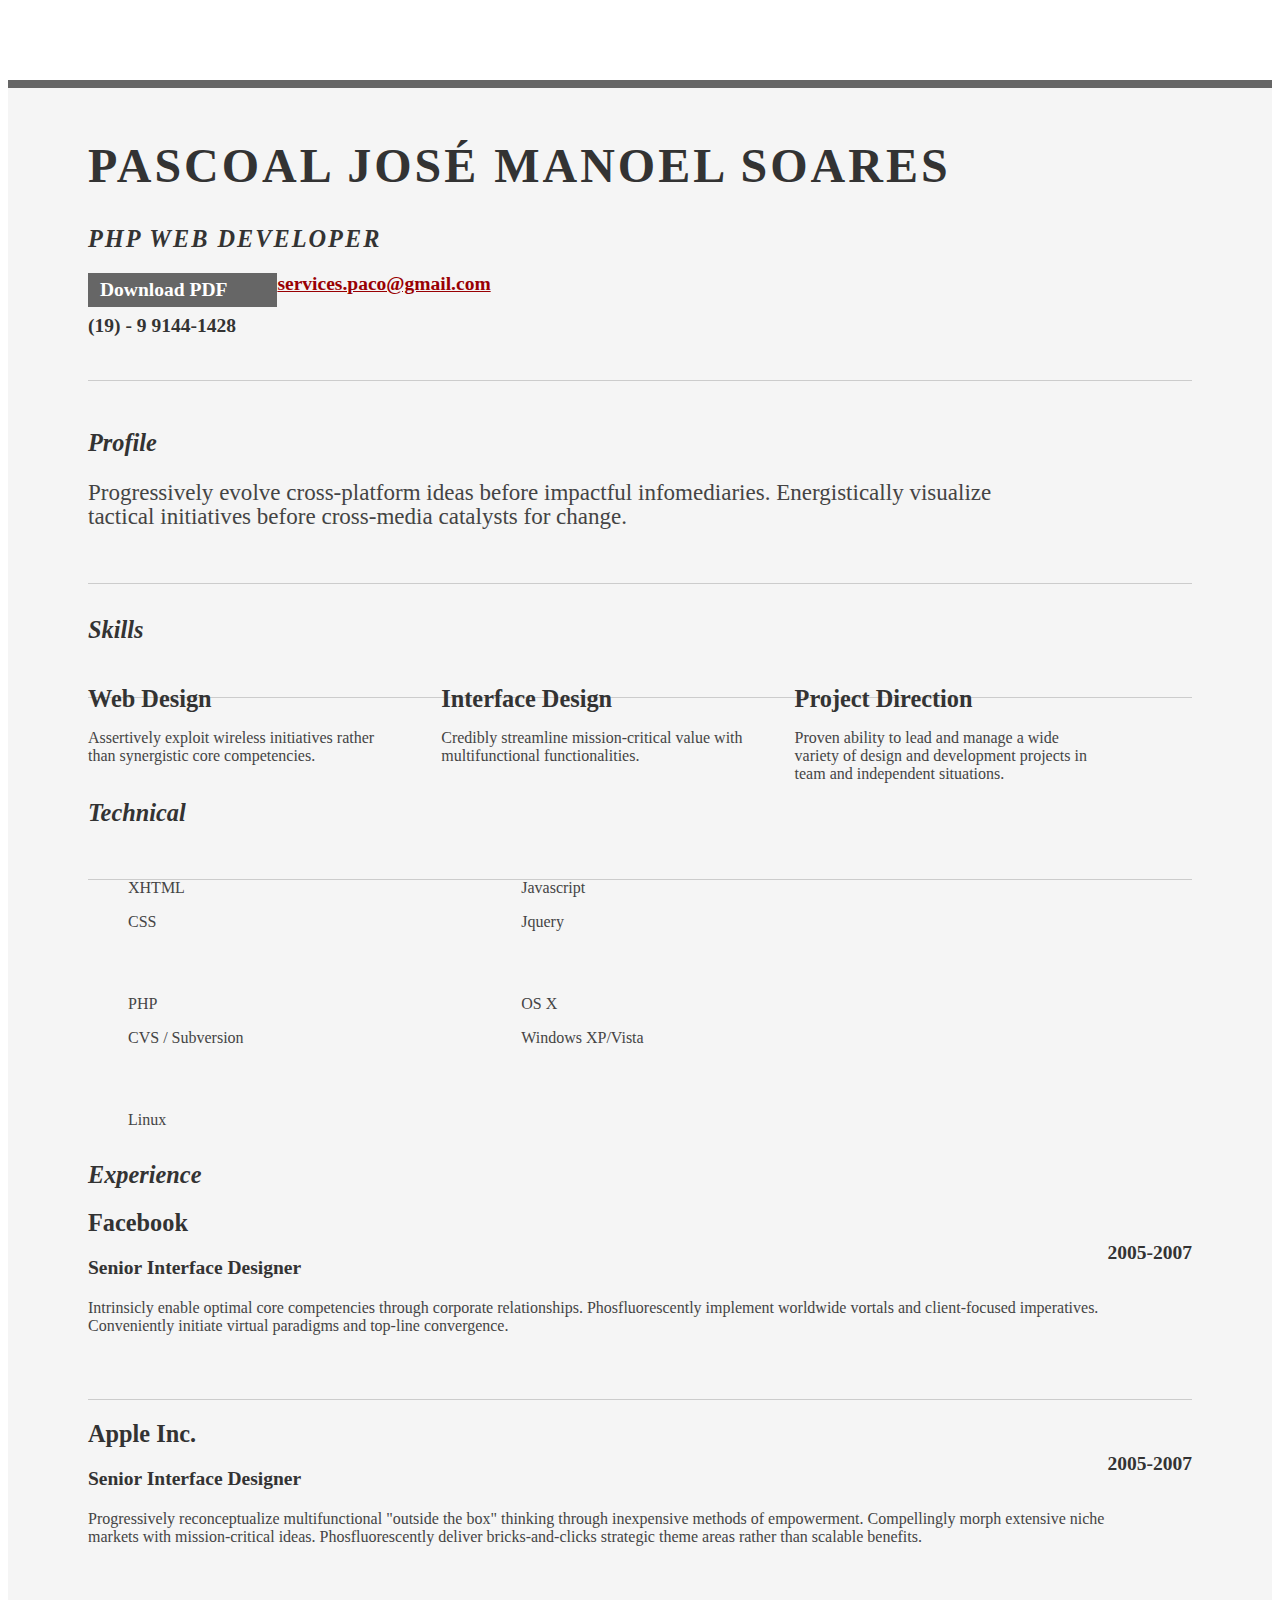
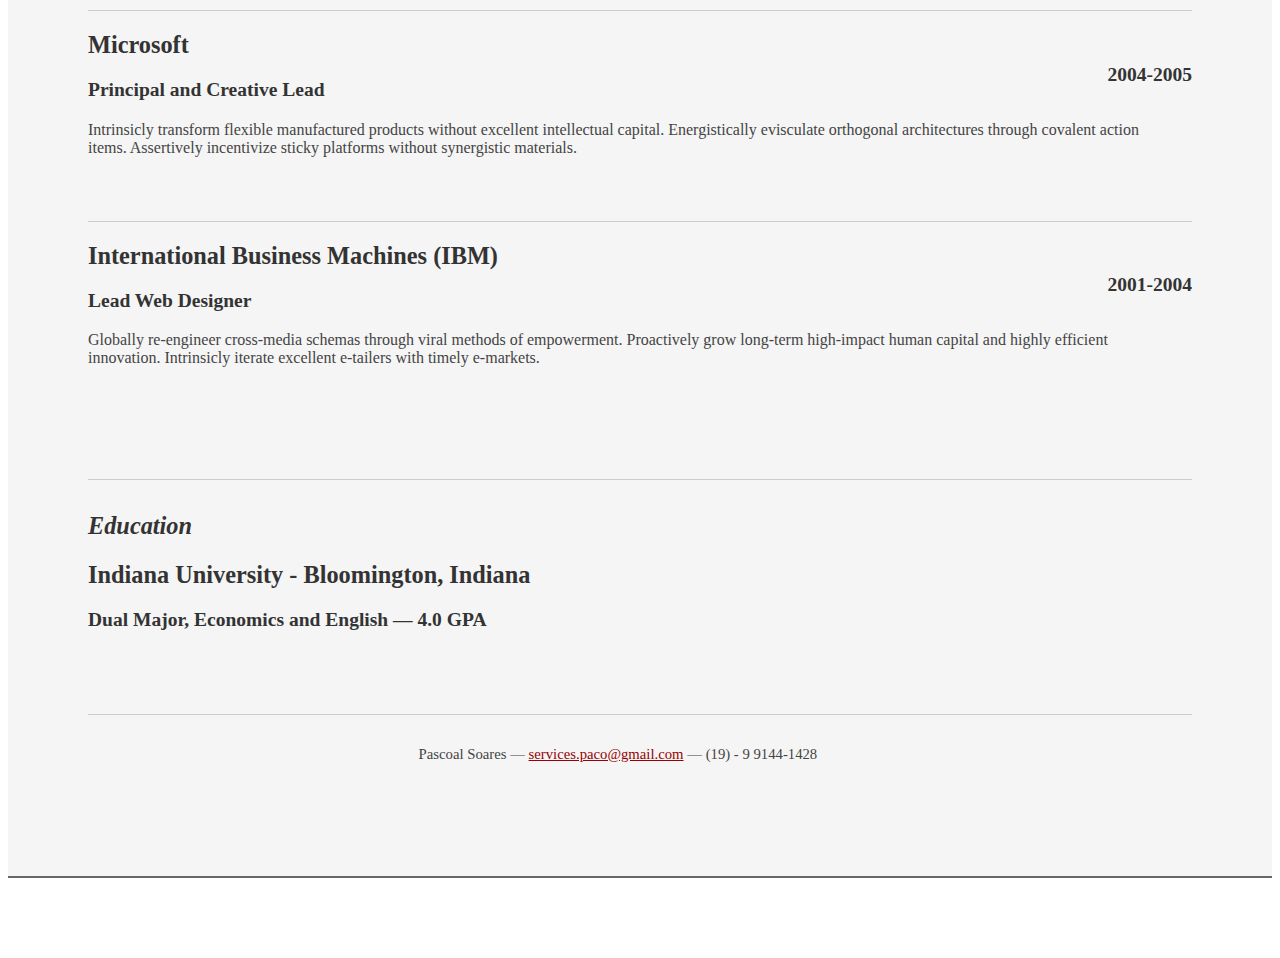
==== index.html @ 2ecd5399 "Ajuste do conteúdo" ====
<!DOCTYPE html PUBLIC "-//W3C//DTD XHTML 1.0 Strict//EN" "http://www.w3.org/TR/xhtml1/DTD/xhtml1-strict.dtd">
<html>
<head>

	<title>Pascoal Soares | php web developer | services.paco@gmail.com</title>
	<meta http-equiv="content-type" content="text/html; charset=utf-8" />

	<meta name="keywords" content="" />
	<meta name="description" content="" />

	<link rel="stylesheet" type="text/css" href="http://yui.yahooapis.com/2.7.0/build/reset-fonts-grids/reset-fonts-grids.css" media="all" /> 
	<link rel="stylesheet" type="text/css" href="resume.css" media="all" />

</head>
<body>

<div id="doc2" class="yui-t7">
	<div id="inner">
	
		<div id="hd">
			<div class="yui-gc">
				<div class="yui-u first">
					<h1>Pascoal José Manoel Soares</h1>
					<h2>php web developer</h2>
				</div>

				<div class="yui-u">
					<div class="contact-info">
						<h3><a id="pdf" href="#">Download PDF</a></h3>
						<h3><a href="mailto:services.paco@gmail.com">services.paco@gmail.com</a></h3>
						<h3>(19) - 9 9144-1428</h3>
					</div><!--// .contact-info -->
				</div>
			</div><!--// .yui-gc -->
		</div><!--// hd -->

		<div id="bd">
			<div id="yui-main">
				<div class="yui-b">

					<div class="yui-gf">
						<div class="yui-u first">
							<h2>Profile</h2>
						</div>
						<div class="yui-u">
							<p class="enlarge">
								Progressively evolve cross-platform ideas before impactful infomediaries. Energistically visualize tactical initiatives before cross-media catalysts for change. 
							</p>
						</div>
					</div><!--// .yui-gf -->

					<div class="yui-gf">
						<div class="yui-u first">
							<h2>Skills</h2>
						</div>
						<div class="yui-u">

								<div class="talent">
									<h2>Web Design</h2>
									<p>Assertively exploit wireless initiatives rather than synergistic core competencies.	</p>
								</div>

								<div class="talent">
									<h2>Interface Design</h2>
									<p>Credibly streamline mission-critical value with multifunctional functionalities.	 </p>
								</div>

								<div class="talent">
									<h2>Project Direction</h2>
									<p>Proven ability to lead and manage a wide variety of design and development projects in team and independent situations.</p>
								</div>
						</div>
					</div><!--// .yui-gf -->

					<div class="yui-gf">
						<div class="yui-u first">
							<h2>Technical</h2>
						</div>
						<div class="yui-u">
							<ul class="talent">
								<p>XHTML</p>
								<p>CSS</p>
							</ul>
							<ul class="talent">
								<p class="last">Javascript</p>
								<p>Jquery</p>
							</ul>
							<ul class="talent">
								<p>PHP</p>
								<p class="last">CVS / Subversion</p>
							</ul>
							<ul class="talent">
								<p>OS X</p>
								<p>Windows XP/Vista</p>
							</ul>
							<ul class="talent">
								<p class="last">Linux</p>
						</div>
					</div><!--// .yui-gf-->

					<div class="yui-gf">
	
						<div class="yui-u first">
							<h2>Experience</h2>
						</div><!--// .yui-u -->

						<div class="yui-u">

							<div class="job">
								<h2>Facebook</h2>
								<h3>Senior Interface Designer</h3>
								<h4>2005-2007</h4>
								<p>Intrinsicly enable optimal core competencies through corporate relationships. Phosfluorescently implement worldwide vortals and client-focused imperatives. Conveniently initiate virtual paradigms and top-line convergence. </p>
							</div>

							<div class="job">
								<h2>Apple Inc.</h2>
								<h3>Senior Interface Designer</h3>
								<h4>2005-2007</h4>
								<p>Progressively reconceptualize multifunctional "outside the box" thinking through inexpensive methods of empowerment. Compellingly morph extensive niche markets with mission-critical ideas. Phosfluorescently deliver bricks-and-clicks strategic theme areas rather than scalable benefits. </p>
							</div>

							<div class="job">
								<h2>Microsoft</h2>
								<h3>Principal and Creative Lead</h3>
								<h4>2004-2005</h4>
								<p>Intrinsicly transform flexible manufactured products without excellent intellectual capital. Energistically evisculate orthogonal architectures through covalent action items. Assertively incentivize sticky platforms without synergistic materials. </p>
							</div>


							<div class="job last">
								<h2>International Business Machines (IBM)</h2>
								<h3>Lead Web Designer</h3>
								<h4>2001-2004</h4>
								<p>Globally re-engineer cross-media schemas through viral methods of empowerment. Proactively grow long-term high-impact human capital and highly efficient innovation. Intrinsicly iterate excellent e-tailers with timely e-markets.</p>
							</div>

						</div><!--// .yui-u -->
					</div><!--// .yui-gf -->


					<div class="yui-gf last">
						<div class="yui-u first">
							<h2>Education</h2>
						</div>
						<div class="yui-u">
							<h2>Indiana University - Bloomington, Indiana</h2>
							<h3>Dual Major, Economics and English &mdash; <strong>4.0 GPA</strong> </h3>
						</div>
					</div><!--// .yui-gf -->


				</div><!--// .yui-b -->
			</div><!--// yui-main -->
		</div><!--// bd -->

		<div id="ft">
			<p>Pascoal Soares &mdash; <a href="mailto:services.paco@gmail.com">services.paco@gmail.com</a> &mdash; (19) - 9 9144-1428</p>
		</div><!--// footer -->

	</div><!-- // inner -->


</div><!--// doc -->


</body>
</html>
---- resume.css ----
/*
---------------------------------------------------------------------------------
	STRIPPED DOWN RESUME TEMPLATE
    html resume

    v0.9: 5/28/09

    design and code by: thingsthatarebrown.com 
                        (matt brown)
---------------------------------------------------------------------------------
*/


.msg { padding: 10px; background: #222; position: relative; }
.msg h1 { color: #fff;  }
.msg a { margin-left: 20px; background: #408814; color: white; padding: 4px 8px; text-decoration: none; }
.msg a:hover { background: #266400; }

/* //-- yui-grids style overrides -- */
body { font-family: Georgia; color: #444; }
#inner { padding: 10px 80px; margin: 80px auto; background: #f5f5f5; border: solid #666; border-width: 8px 0 2px 0; }
.yui-gf { margin-bottom: 2em; padding-bottom: 2em; border-bottom: 1px solid #ccc; }

/* //-- header, body, footer -- */
#hd { margin: 2.5em 0 3em 0; padding-bottom: 1.5em; border-bottom: 1px solid #ccc }
#hd h2 { text-transform: uppercase; letter-spacing: 2px; }
#bd, #ft { margin-bottom: 2em; }

/* //-- footer -- */
#ft { padding: 1em 0 5em 0; font-size: 92%; border-top: 1px solid #ccc; text-align: center; }
#ft p { margin-bottom: 0; text-align: center;   }

/* //-- core typography and style -- */
#hd h1 { font-size: 48px; text-transform: uppercase; letter-spacing: 3px; }
h2 { font-size: 152% }
h3, h4 { font-size: 122%; }
h1, h2, h3, h4 { color: #333; }
p { font-size: 100%; line-height: 18px; padding-right: 3em; }
a { color: #990003 }
a:hover { text-decoration: none; }
strong { font-weight: bold; }
li { line-height: 24px; border-bottom: 1px solid #ccc; }
p.enlarge { font-size: 144%; padding-right: 6.5em; line-height: 24px; }
p.enlarge span { color: #000 }
.contact-info { margin-top: 7px; }
.first h2 { font-style: italic; }
.last { border-bottom: 0 }


/* //-- section styles -- */

a#pdf { display: block; float: left; background: #666; color: white; padding: 6px 50px 6px 12px; margin-bottom: 6px; text-decoration: none;  }
a#pdf:hover { background: #222; }

.job { position: relative; margin-bottom: 1em; padding-bottom: 1em; border-bottom: 1px solid #ccc; }
.job h4 { position: absolute; top: 0.35em; right: 0 }
.job p { margin: 0.75em 0 3em 0; }

.last { border: none; }
.skills-list {  }
.skills-list ul { margin: 0; }
.skills-list li { margin: 3px 0; padding: 3px 0; }
.skills-list li span { font-size: 152%; display: block; margin-bottom: -2px; padding: 0 }
.talent { width: 32%; float: left }
.talent h2 { margin-bottom: 6px; }

#srt-ttab { margin-bottom: 100px; text-align: center;  }
#srt-ttab img.last { margin-top: 20px }

/* --// override to force 1/8th width grids -- */
.yui-gf .yui-u{width:100%;}
.yui-gf div.first{width:5.3%;}
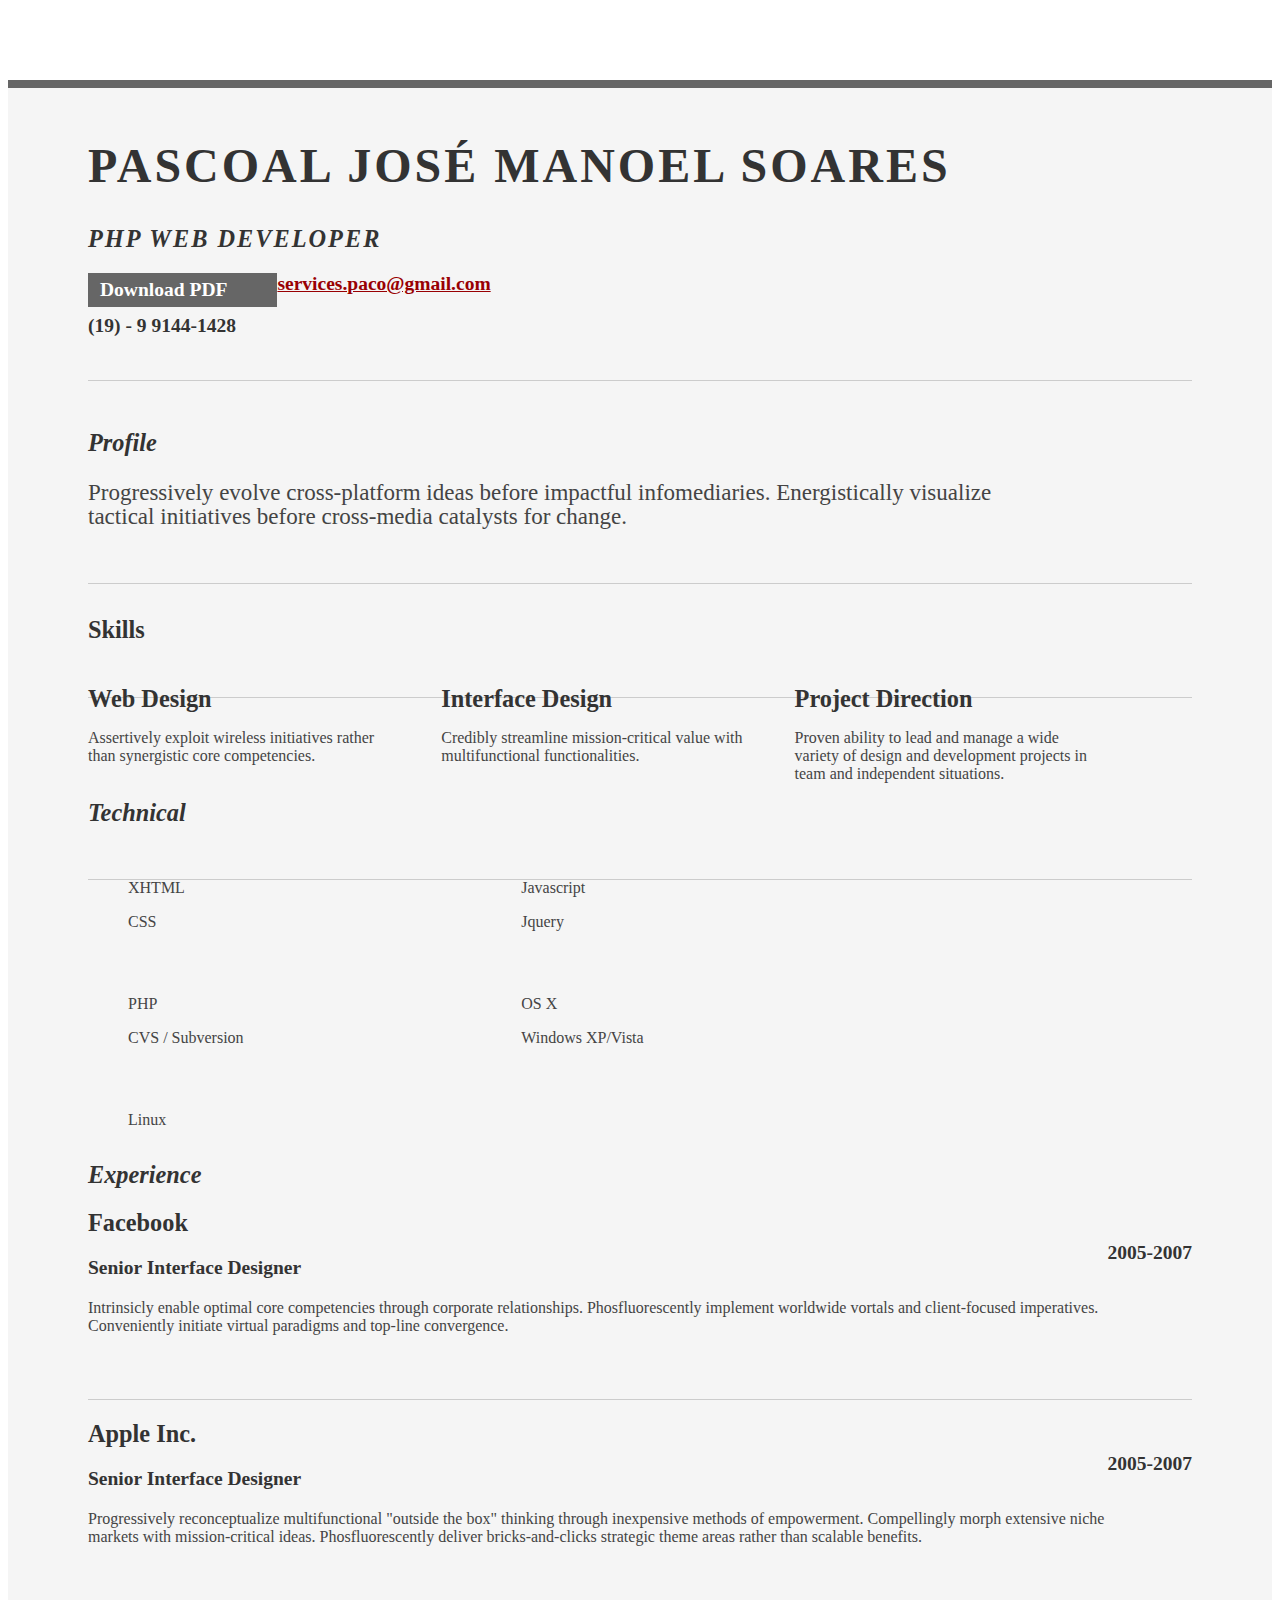
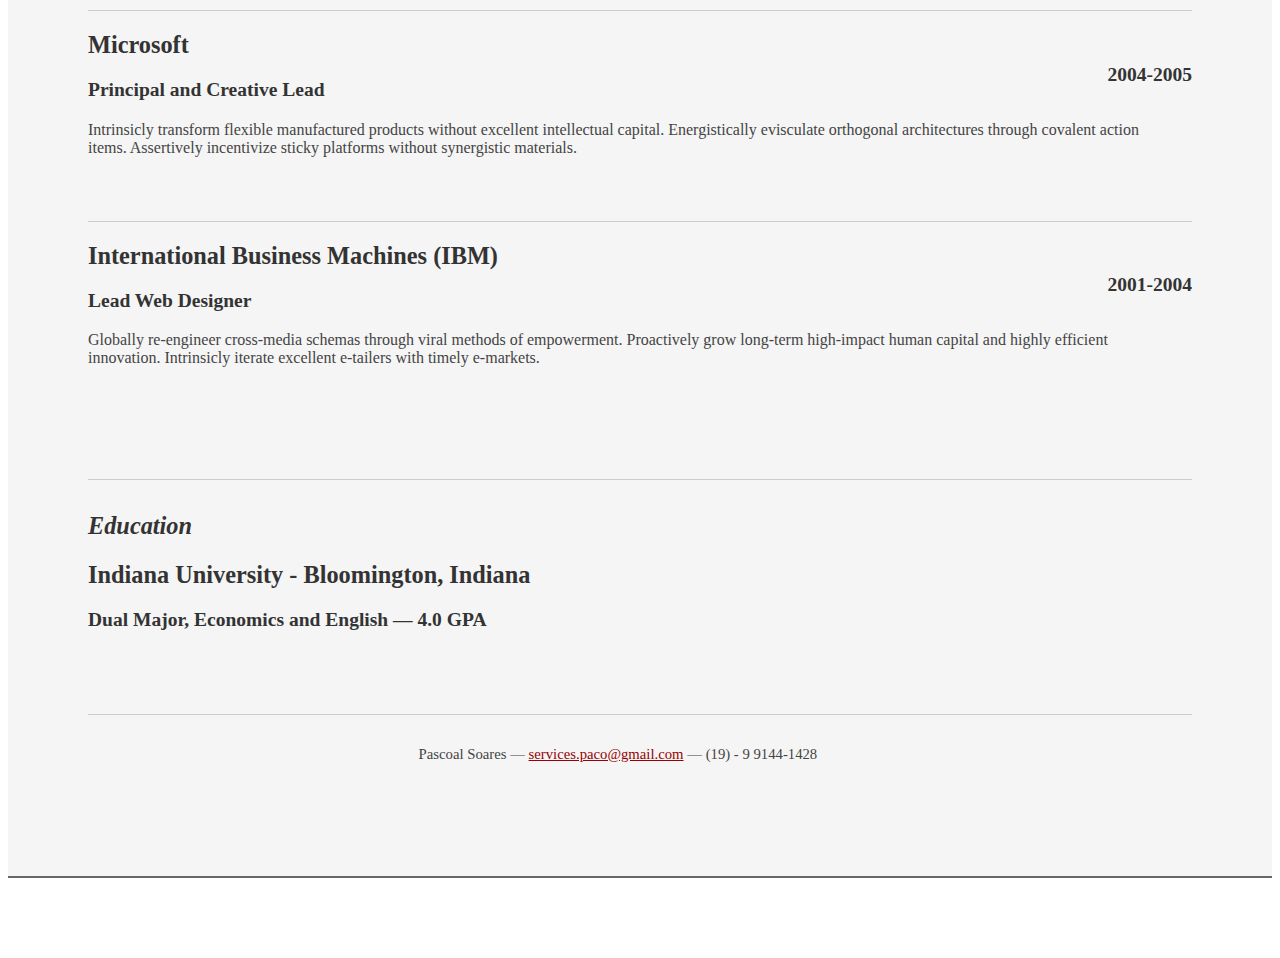
==== commit 884a4354: "Ajuste do layout" ====
--- a/index.html
+++ b/index.html
@@ -50,7 +50,7 @@
 					</div><!--// .yui-gf -->
 
 					<div class="yui-gf">
-						<div class="yui-u first">
+						<div class="yui-u">
 							<h2>Skills</h2>
 						</div>
 						<div class="yui-u">
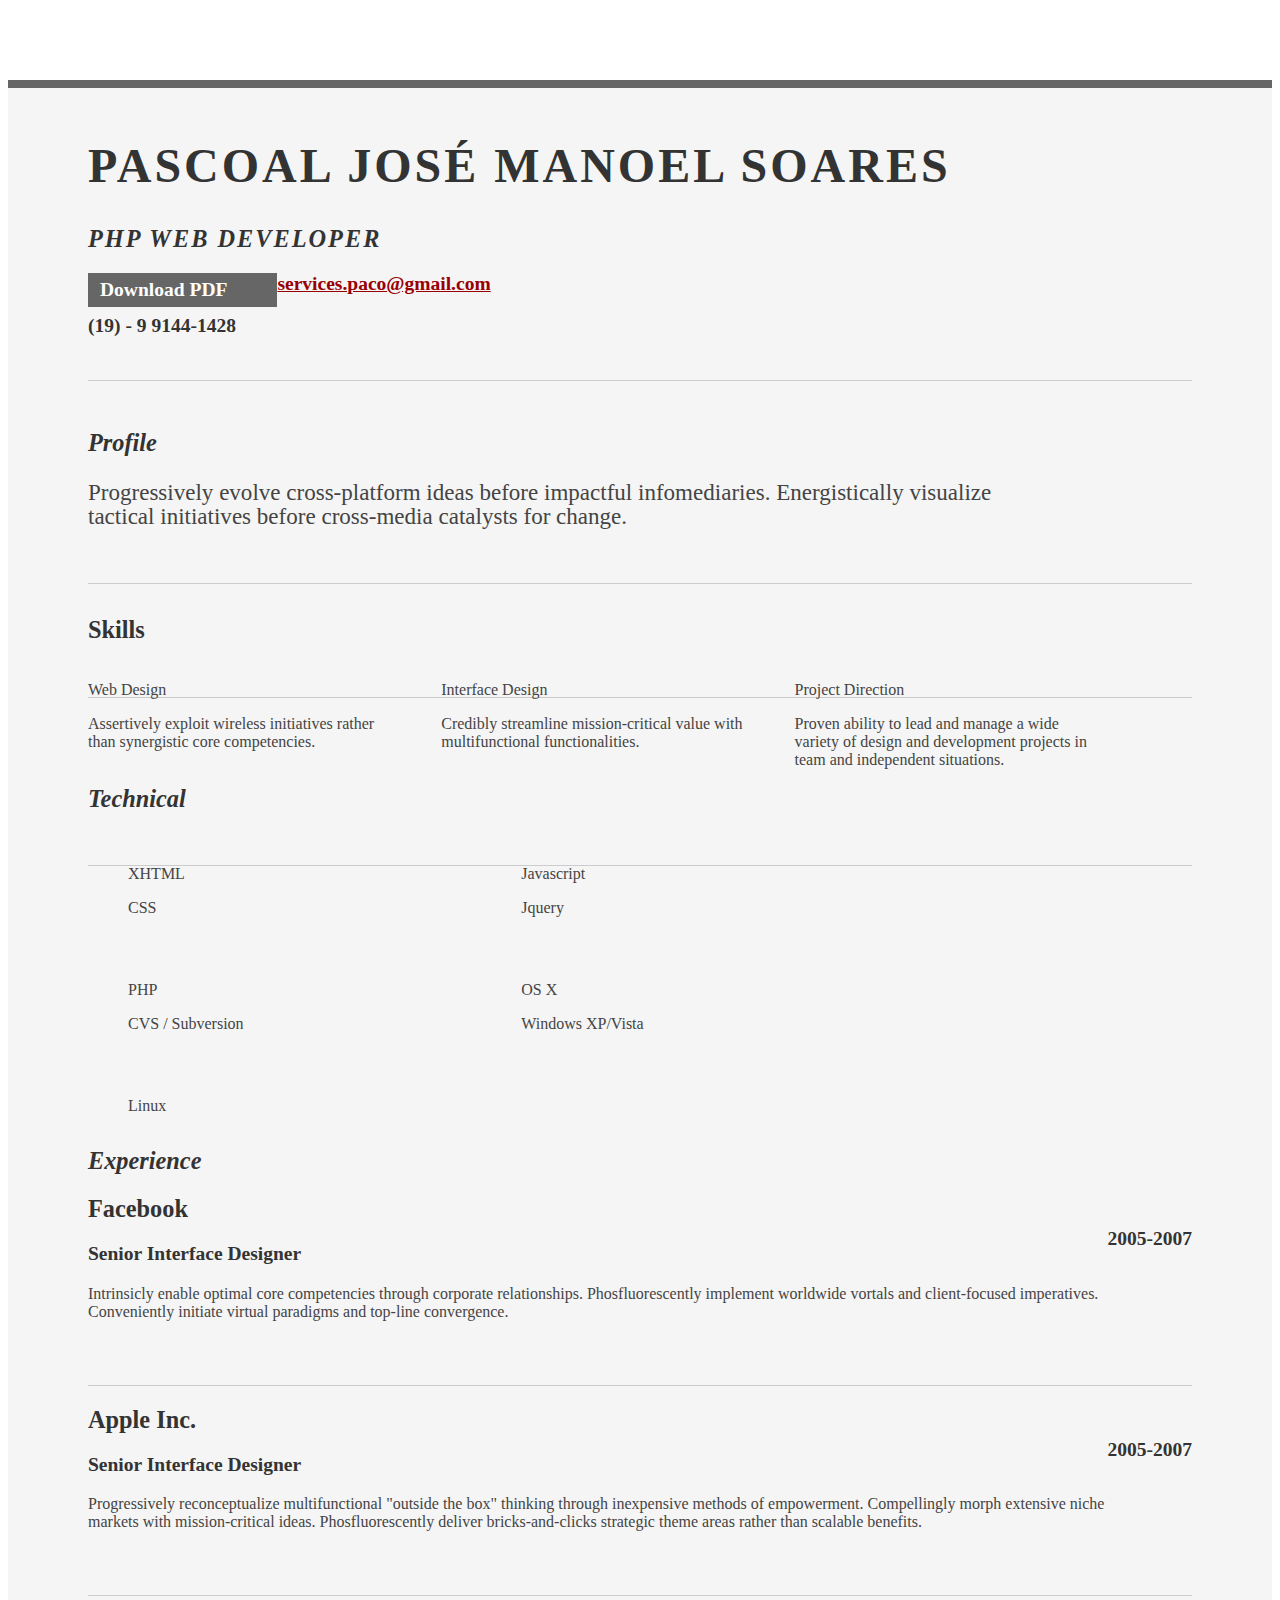
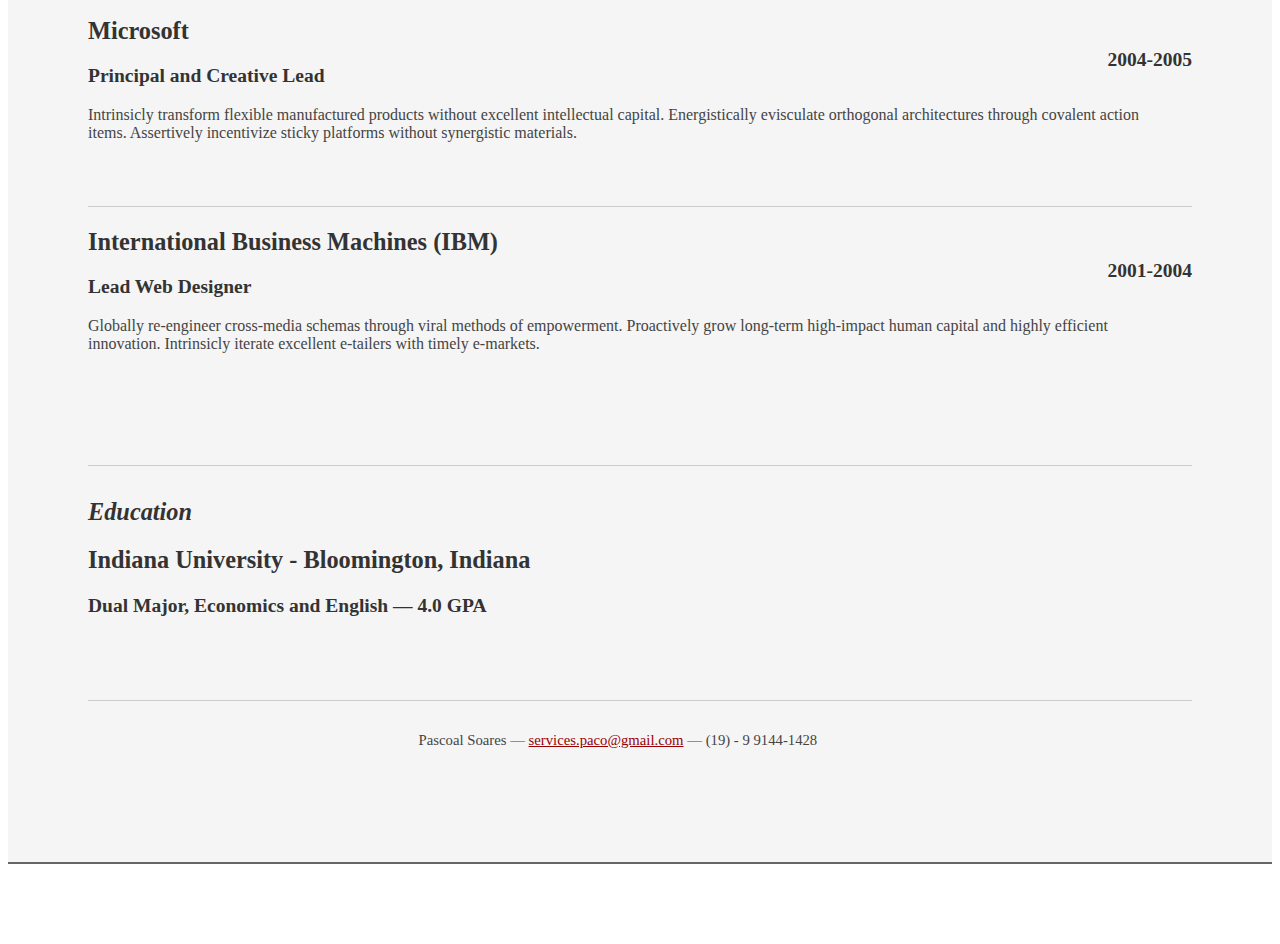
==== commit 909c91bf: "Ajuste do layout" ====
--- a/index.html
+++ b/index.html
@@ -56,17 +56,17 @@
 						<div class="yui-u">
 
 								<div class="talent">
-									<h2>Web Design</h2>
+									<p>Web Design</p>
 									<p>Assertively exploit wireless initiatives rather than synergistic core competencies.	</p>
 								</div>
 
 								<div class="talent">
-									<h2>Interface Design</h2>
+									<p>Interface Design</p>
 									<p>Credibly streamline mission-critical value with multifunctional functionalities.	 </p>
 								</div>
 
 								<div class="talent">
-									<h2>Project Direction</h2>
+									<p>Project Direction</p>
 									<p>Proven ability to lead and manage a wide variety of design and development projects in team and independent situations.</p>
 								</div>
 						</div>
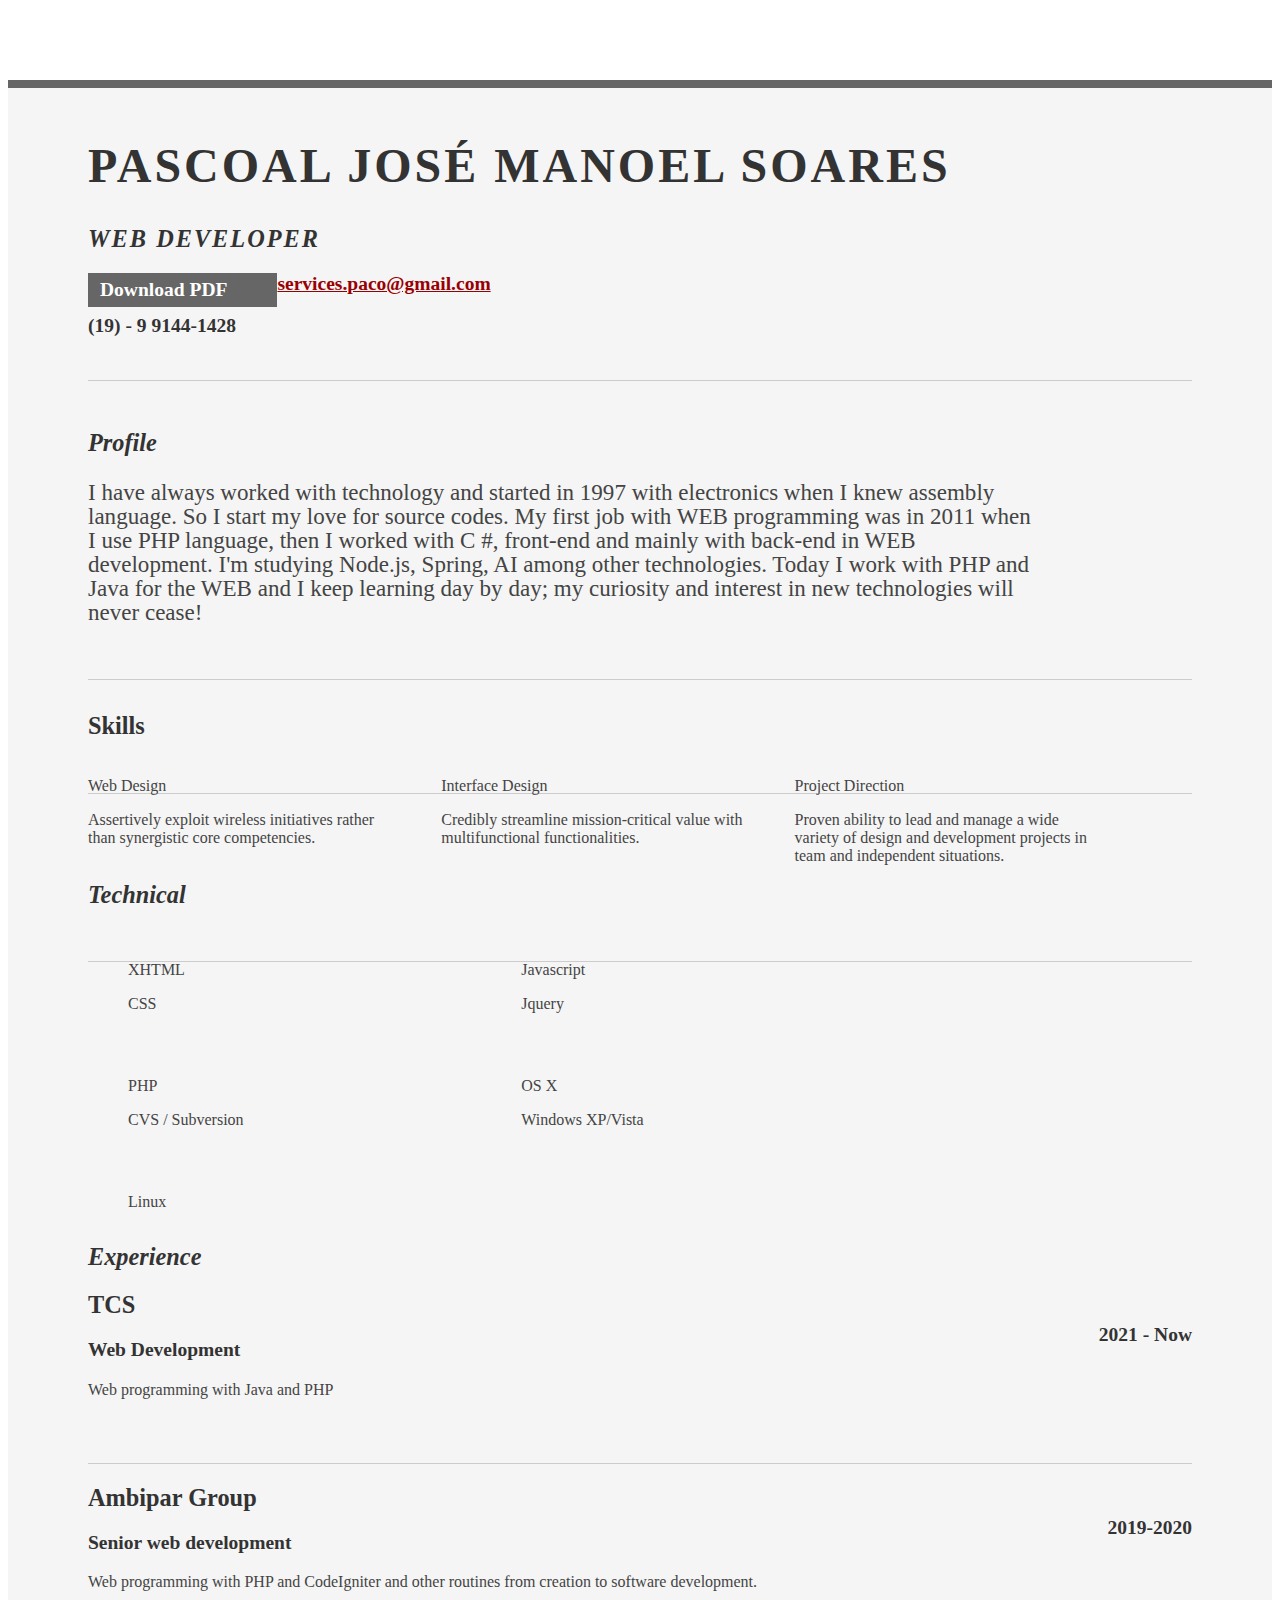
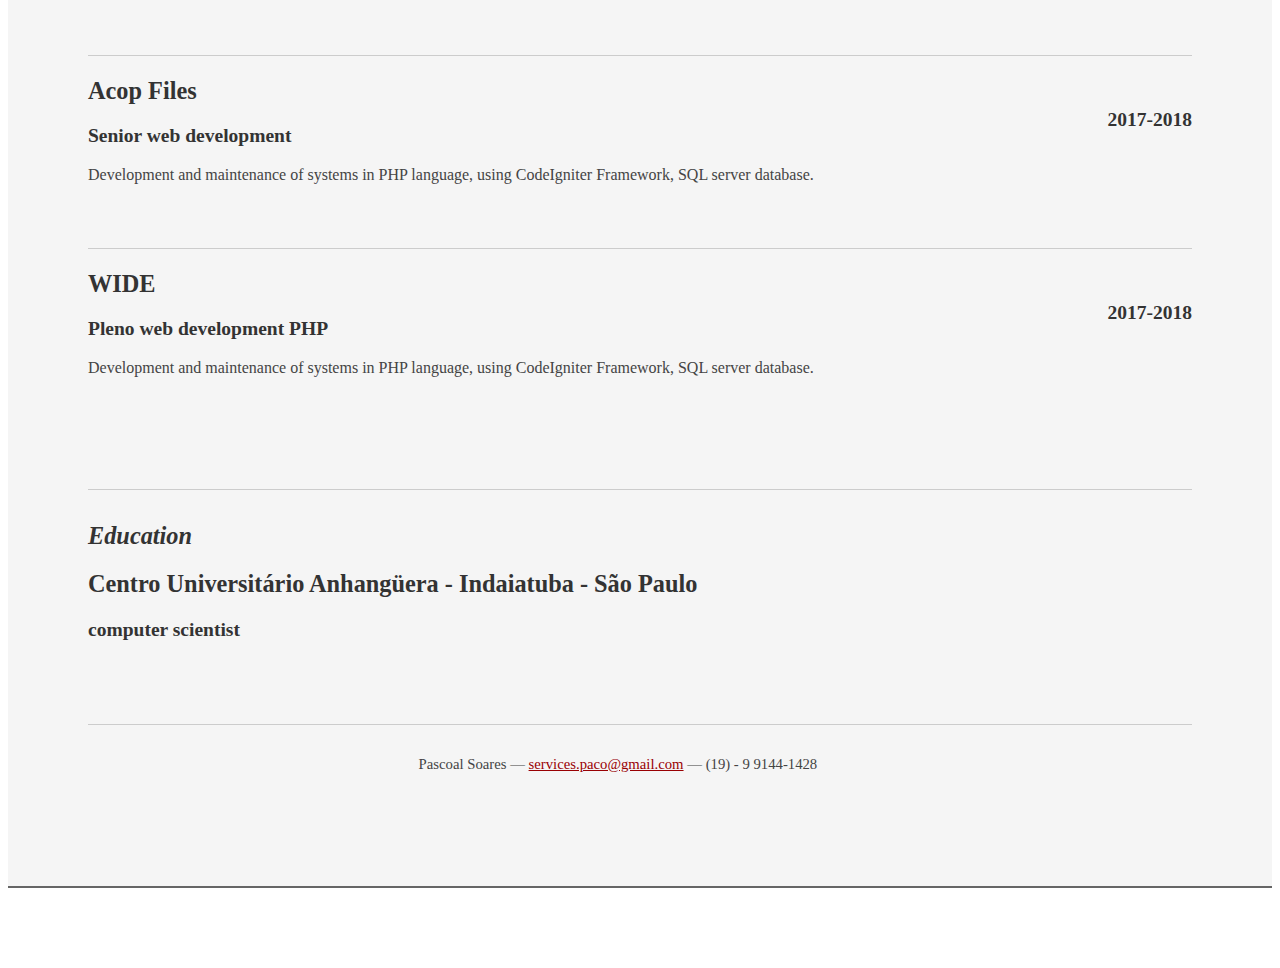
==== commit 6f5f2bc2: "adjusts-infos" ====
--- a/index.html
+++ b/index.html
@@ -21,7 +21,7 @@
 			<div class="yui-gc">
 				<div class="yui-u first">
 					<h1>Pascoal José Manoel Soares</h1>
-					<h2>php web developer</h2>
+					<h2>WEB developer</h2>
 				</div>
 
 				<div class="yui-u">
@@ -44,7 +44,7 @@
 						</div>
 						<div class="yui-u">
 							<p class="enlarge">
-								Progressively evolve cross-platform ideas before impactful infomediaries. Energistically visualize tactical initiatives before cross-media catalysts for change. 
+								I have always worked with technology and started in 1997 with electronics when I knew assembly language. So I start my love for source codes. My first job with WEB programming was in 2011 when I use PHP language, then I worked with C #, front-end and mainly with back-end in WEB development. I'm studying Node.js, Spring, AI among other technologies. Today I work with PHP and Java for the WEB and I keep learning day by day; my curiosity and interest in new technologies will never cease! 
 							</p>
 						</div>
 					</div><!--// .yui-gf -->
@@ -107,32 +107,32 @@
 						<div class="yui-u">
 
 							<div class="job">
-								<h2>Facebook</h2>
-								<h3>Senior Interface Designer</h3>
-								<h4>2005-2007</h4>
-								<p>Intrinsicly enable optimal core competencies through corporate relationships. Phosfluorescently implement worldwide vortals and client-focused imperatives. Conveniently initiate virtual paradigms and top-line convergence. </p>
+								<h2>TCS</h2>
+								<h3>Web Development</h3>
+								<h4>2021 - Now</h4>
+								<p>Web programming with Java and PHP</p>
 							</div>
 
 							<div class="job">
-								<h2>Apple Inc.</h2>
-								<h3>Senior Interface Designer</h3>
-								<h4>2005-2007</h4>
-								<p>Progressively reconceptualize multifunctional "outside the box" thinking through inexpensive methods of empowerment. Compellingly morph extensive niche markets with mission-critical ideas. Phosfluorescently deliver bricks-and-clicks strategic theme areas rather than scalable benefits. </p>
+								<h2>Ambipar Group</h2>
+								<h3>Senior web development</h3>
+								<h4>2019-2020</h4>
+								<p>Web programming with PHP and CodeIgniter and other routines from creation to software development.</p>
 							</div>
 
 							<div class="job">
-								<h2>Microsoft</h2>
-								<h3>Principal and Creative Lead</h3>
-								<h4>2004-2005</h4>
-								<p>Intrinsicly transform flexible manufactured products without excellent intellectual capital. Energistically evisculate orthogonal architectures through covalent action items. Assertively incentivize sticky platforms without synergistic materials. </p>
+								<h2>Acop Files</h2>
+								<h3>Senior web development</h3>
+								<h4>2017-2018</h4>
+								<p>Development and maintenance of systems in PHP language, using CodeIgniter Framework, SQL server database.</p>
 							</div>
 
 
 							<div class="job last">
-								<h2>International Business Machines (IBM)</h2>
-								<h3>Lead Web Designer</h3>
-								<h4>2001-2004</h4>
-								<p>Globally re-engineer cross-media schemas through viral methods of empowerment. Proactively grow long-term high-impact human capital and highly efficient innovation. Intrinsicly iterate excellent e-tailers with timely e-markets.</p>
+								<h2>WIDE</h2>
+								<h3>Pleno web development PHP</h3>
+								<h4>2017-2018</h4>
+								<p>Development and maintenance of systems in PHP language, using CodeIgniter Framework, SQL server database.</p>
 							</div>
 
 						</div><!--// .yui-u -->
@@ -144,8 +144,8 @@
 							<h2>Education</h2>
 						</div>
 						<div class="yui-u">
-							<h2>Indiana University - Bloomington, Indiana</h2>
-							<h3>Dual Major, Economics and English &mdash; <strong>4.0 GPA</strong> </h3>
+							<h2>Centro Universitário Anhangüera - Indaiatuba - São Paulo</h2>
+							<h3>computer scientist</h3>
 						</div>
 					</div><!--// .yui-gf -->
 
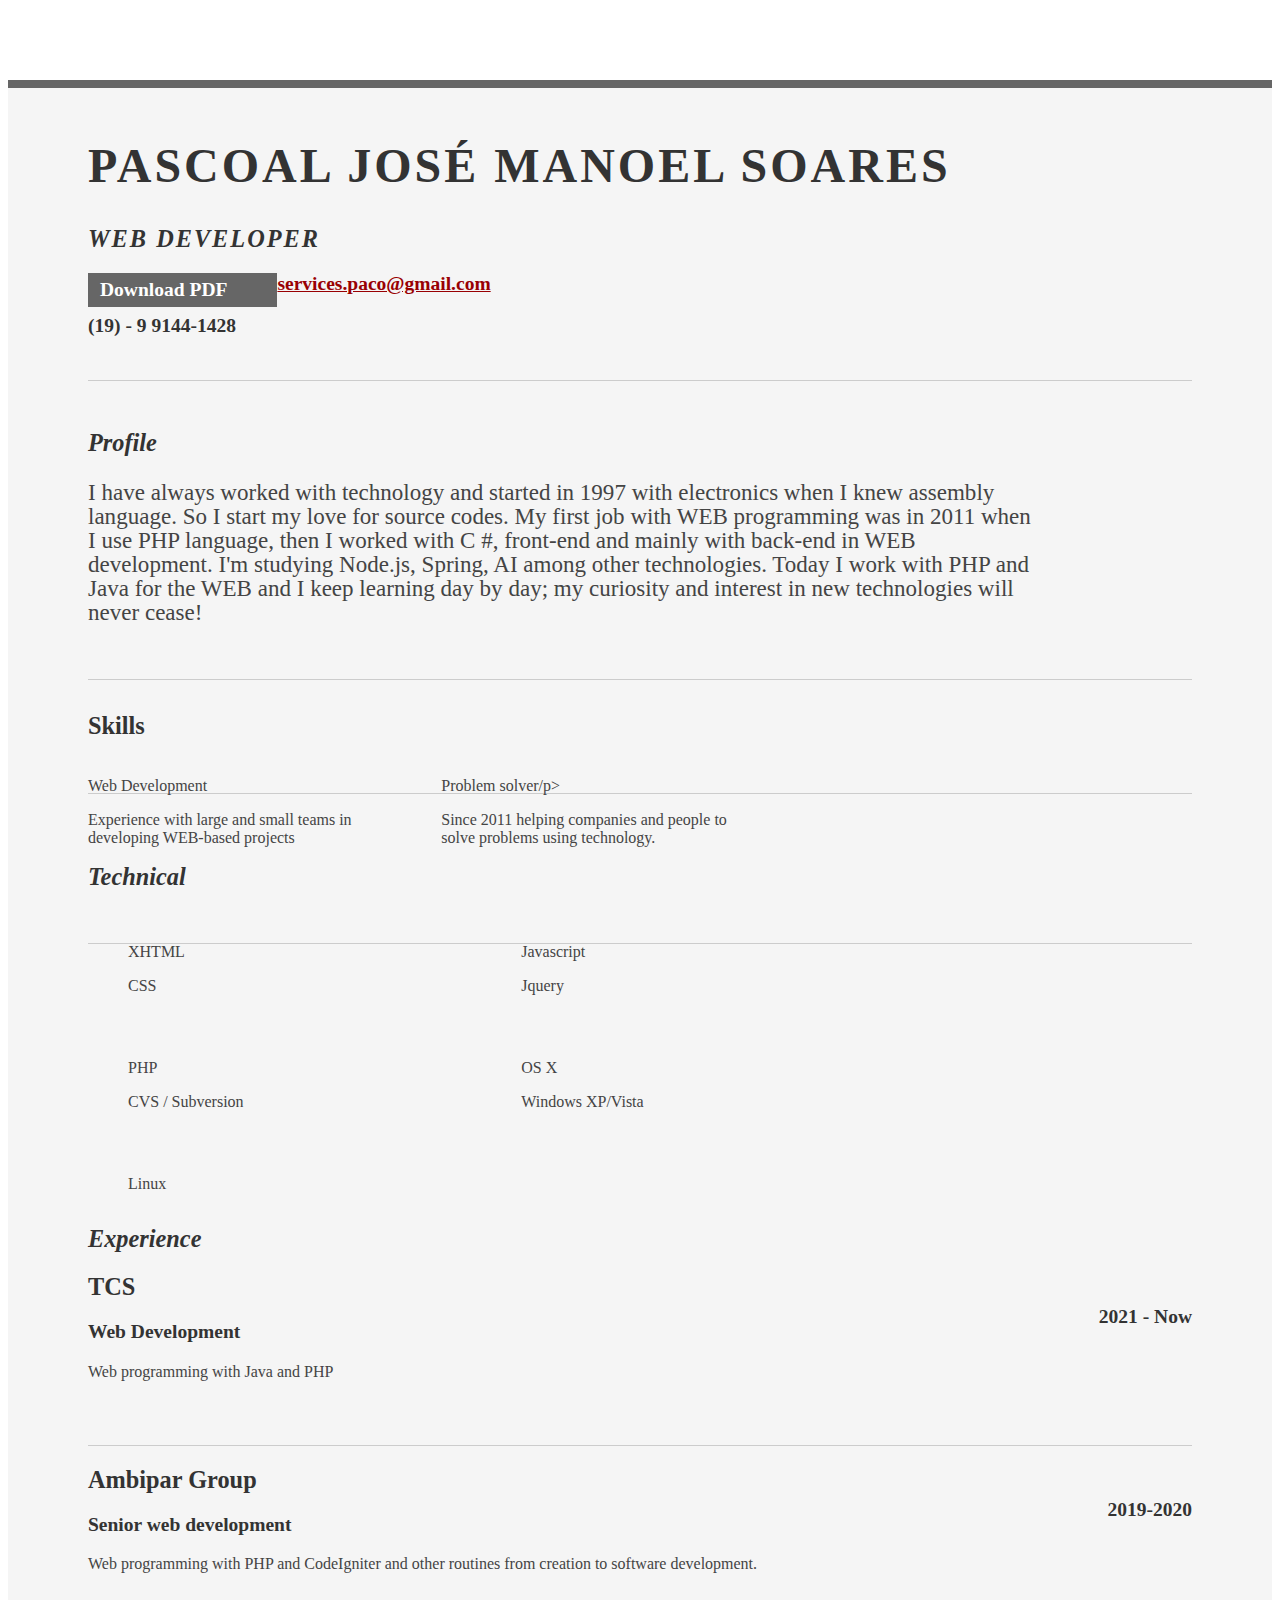
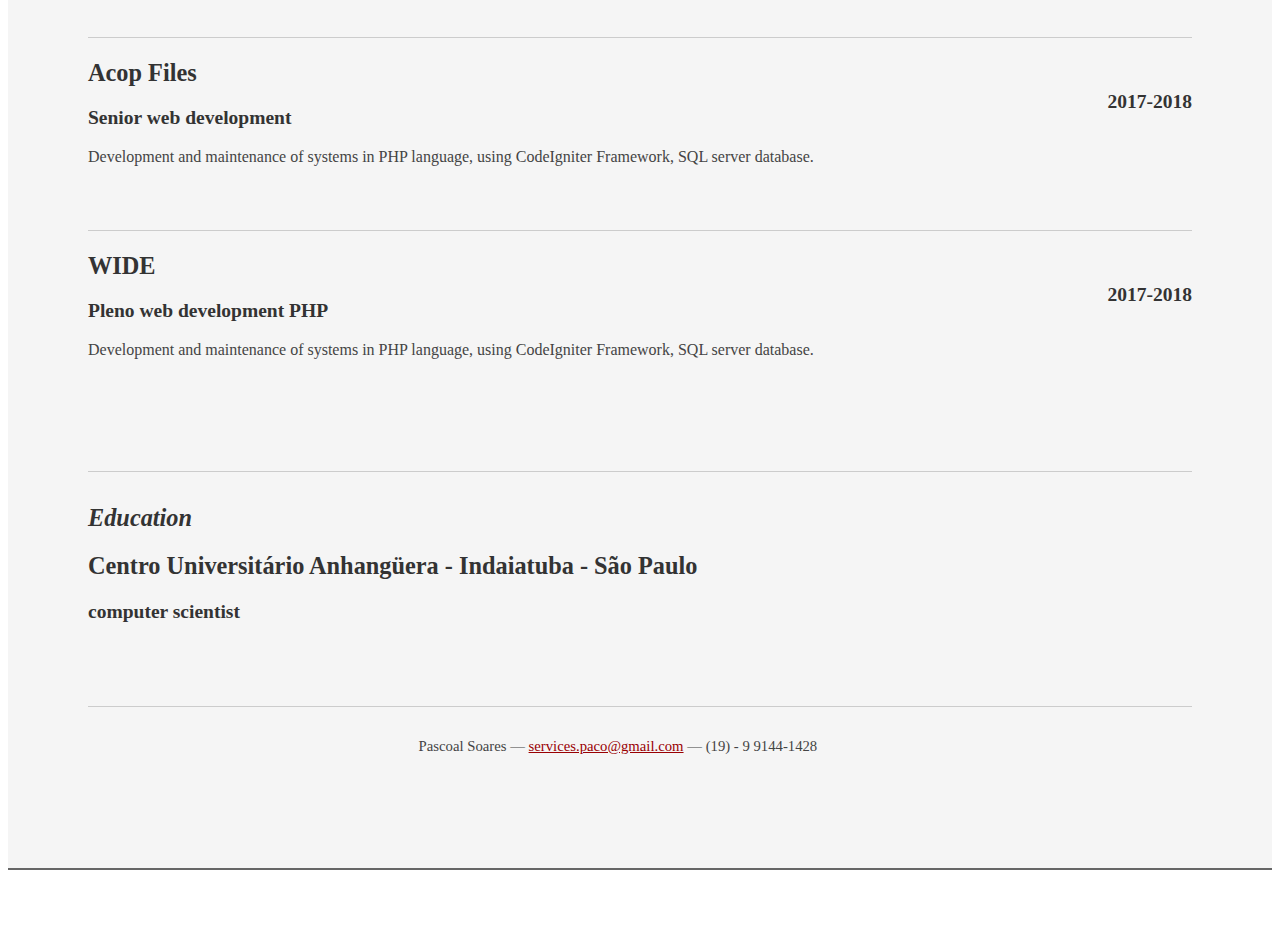
==== commit c5cccbd6: "Update index.html" ====
--- a/index.html
+++ b/index.html
@@ -56,19 +56,19 @@
 						<div class="yui-u">
 
 								<div class="talent">
-									<p>Web Design</p>
-									<p>Assertively exploit wireless initiatives rather than synergistic core competencies.	</p>
+									<p>Web Development</p>
+									<p> Experience with large and small teams in developing WEB-based projects</p>
 								</div>
 
 								<div class="talent">
-									<p>Interface Design</p>
-									<p>Credibly streamline mission-critical value with multifunctional functionalities.	 </p>
+									<p>Problem solver/p>
+									<p>Since 2011 helping companies and people to solve problems using technology.</p>
 								</div>
 
-								<div class="talent">
+								<!--div class="talent">
 									<p>Project Direction</p>
 									<p>Proven ability to lead and manage a wide variety of design and development projects in team and independent situations.</p>
-								</div>
+								</div-->
 						</div>
 					</div><!--// .yui-gf -->
 
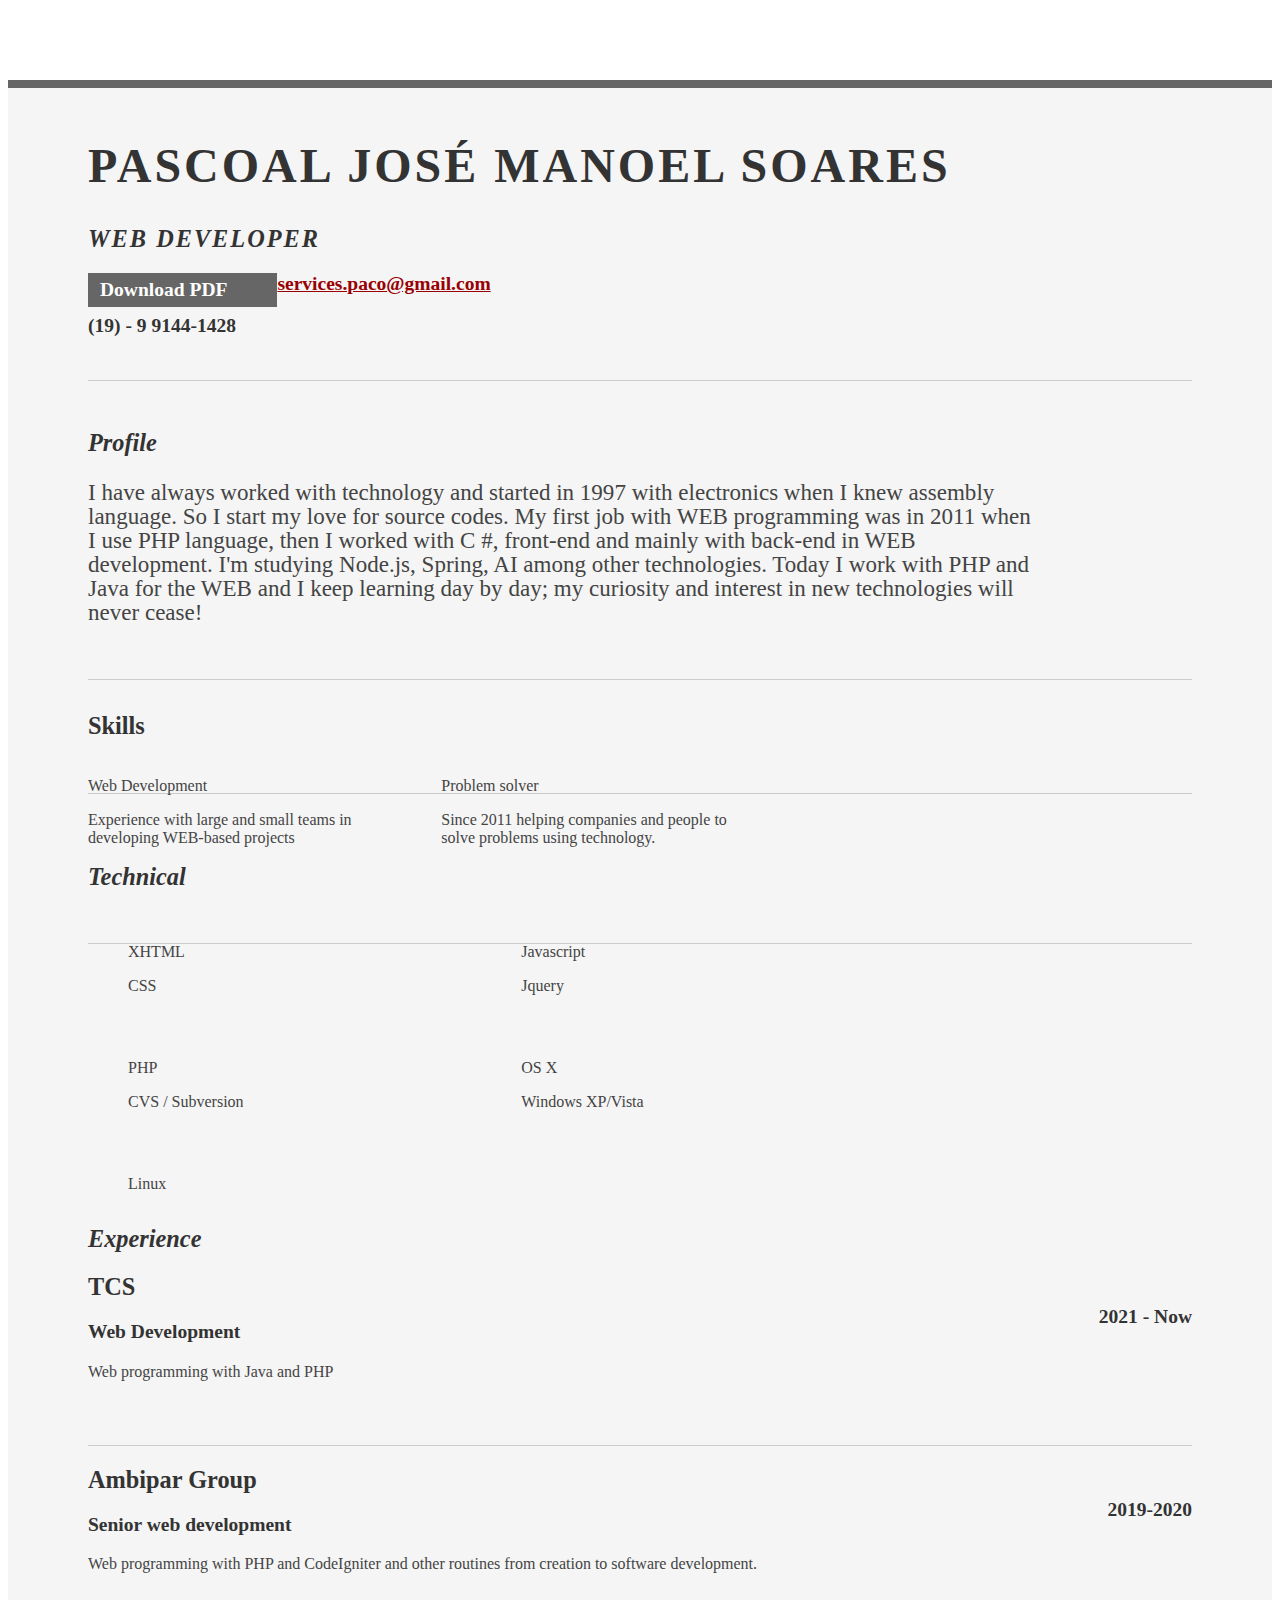
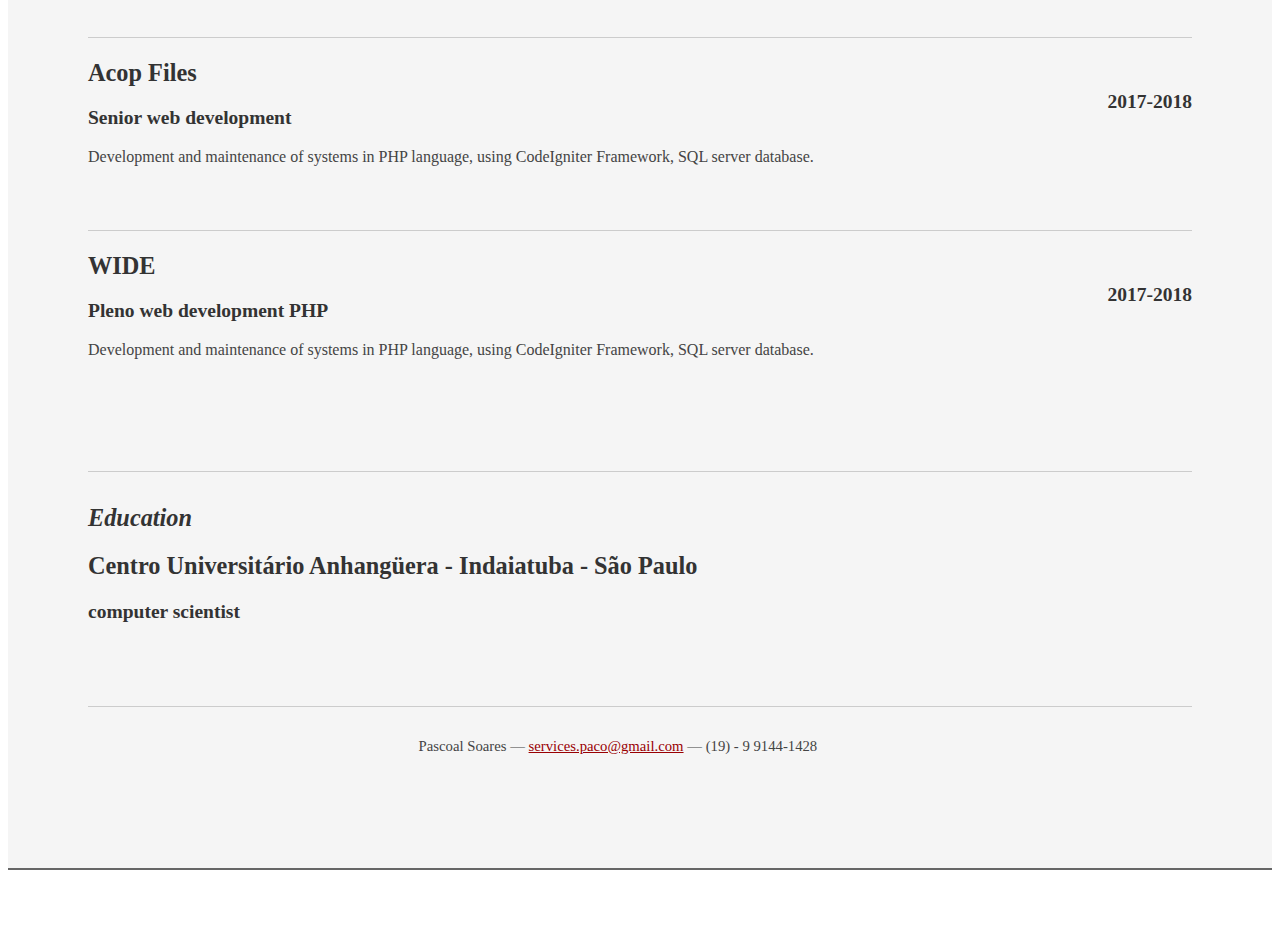
==== commit 1b583ee5: "Update index.html" ====
--- a/index.html
+++ b/index.html
@@ -61,7 +61,7 @@
 								</div>
 
 								<div class="talent">
-									<p>Problem solver/p>
+									<p>Problem solver</p>
 									<p>Since 2011 helping companies and people to solve problems using technology.</p>
 								</div>
 
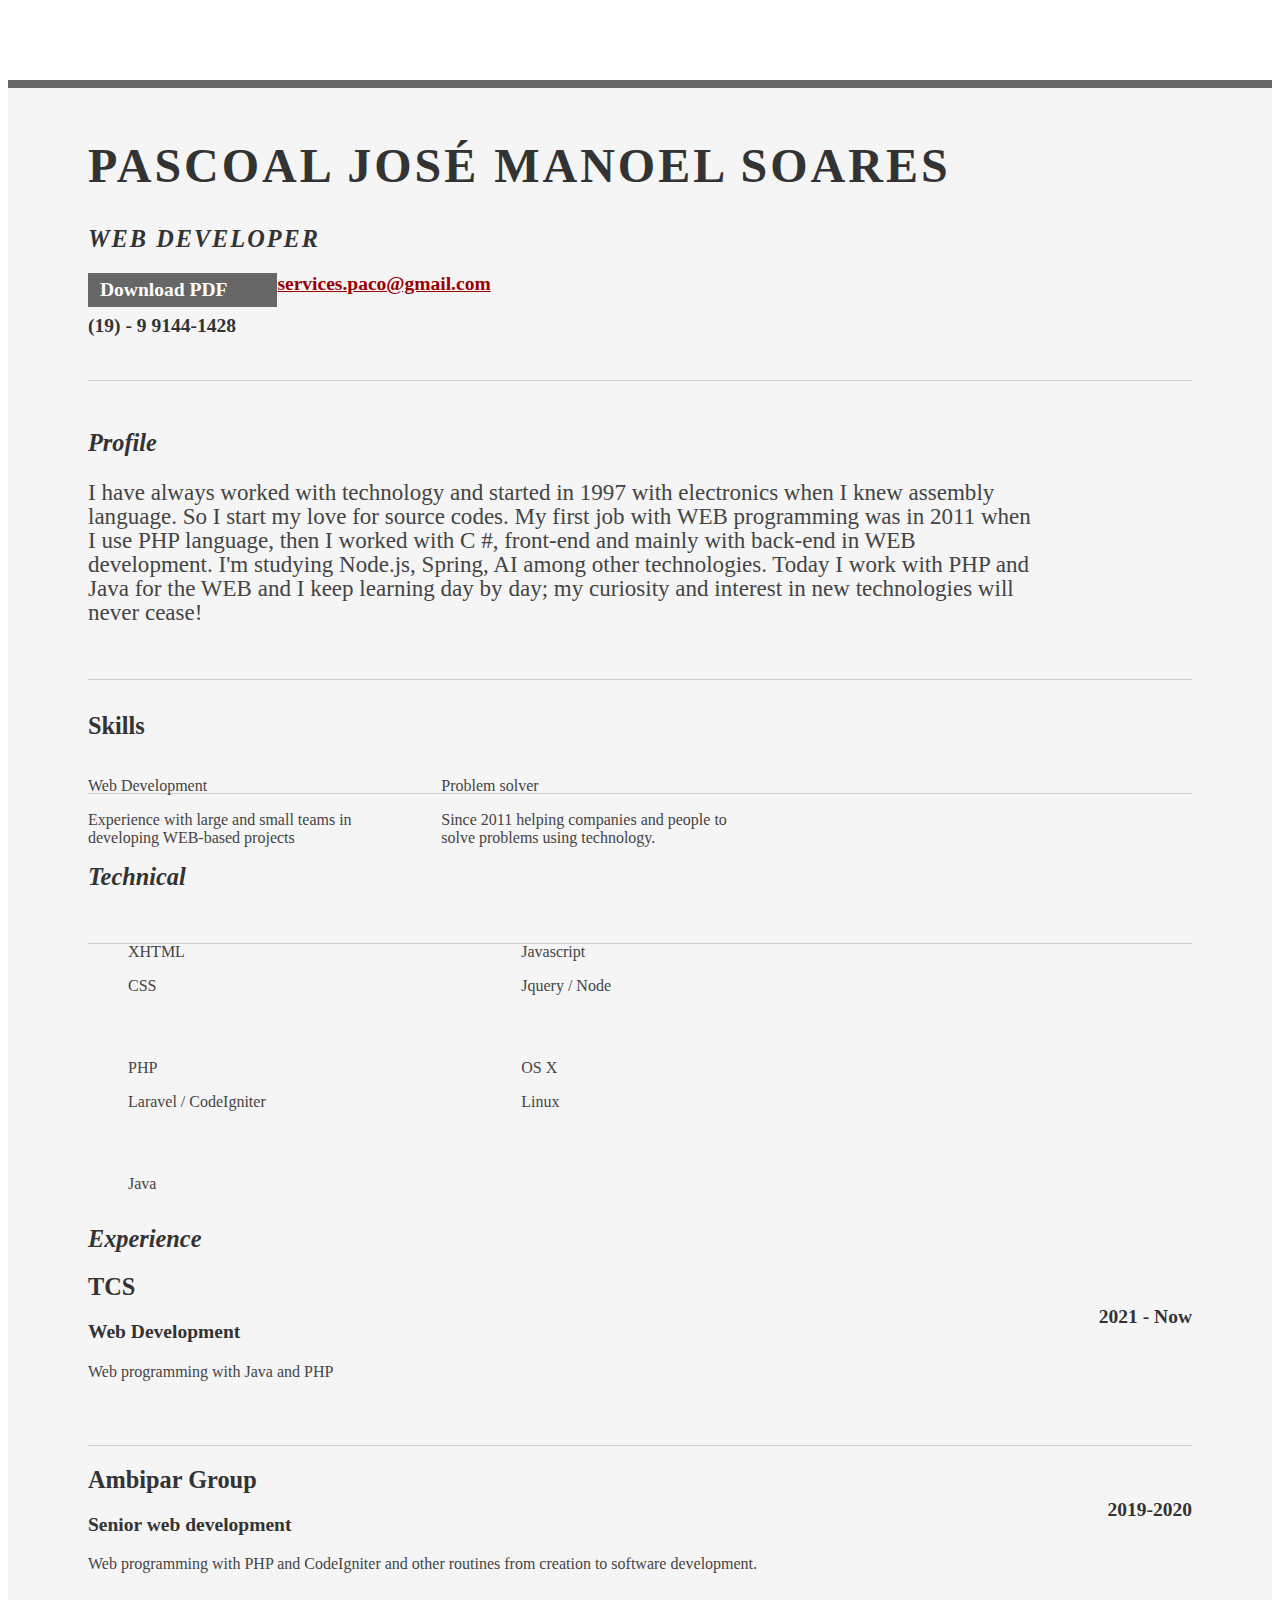
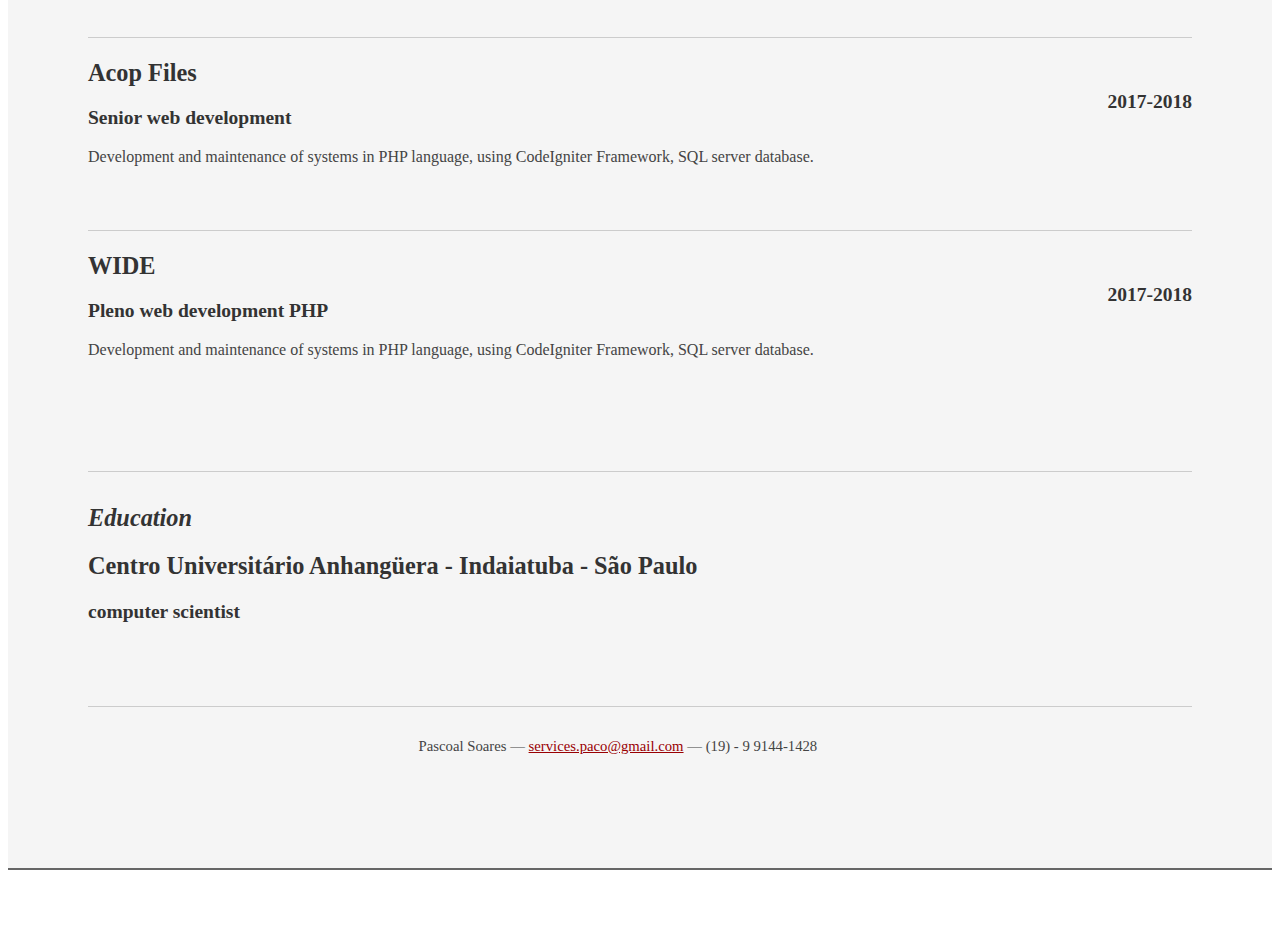
==== commit 7cd30722: "Update index.html" ====
--- a/index.html
+++ b/index.html
@@ -83,18 +83,18 @@
 							</ul>
 							<ul class="talent">
 								<p class="last">Javascript</p>
-								<p>Jquery</p>
+								<p>Jquery / Node</p>
 							</ul>
 							<ul class="talent">
 								<p>PHP</p>
-								<p class="last">CVS / Subversion</p>
+								<p class="last">Laravel / CodeIgniter</p>
 							</ul>
 							<ul class="talent">
 								<p>OS X</p>
-								<p>Windows XP/Vista</p>
+								<p>Linux</p>
 							</ul>
 							<ul class="talent">
-								<p class="last">Linux</p>
+								<p class="last">Java</p>
 						</div>
 					</div><!--// .yui-gf-->
 
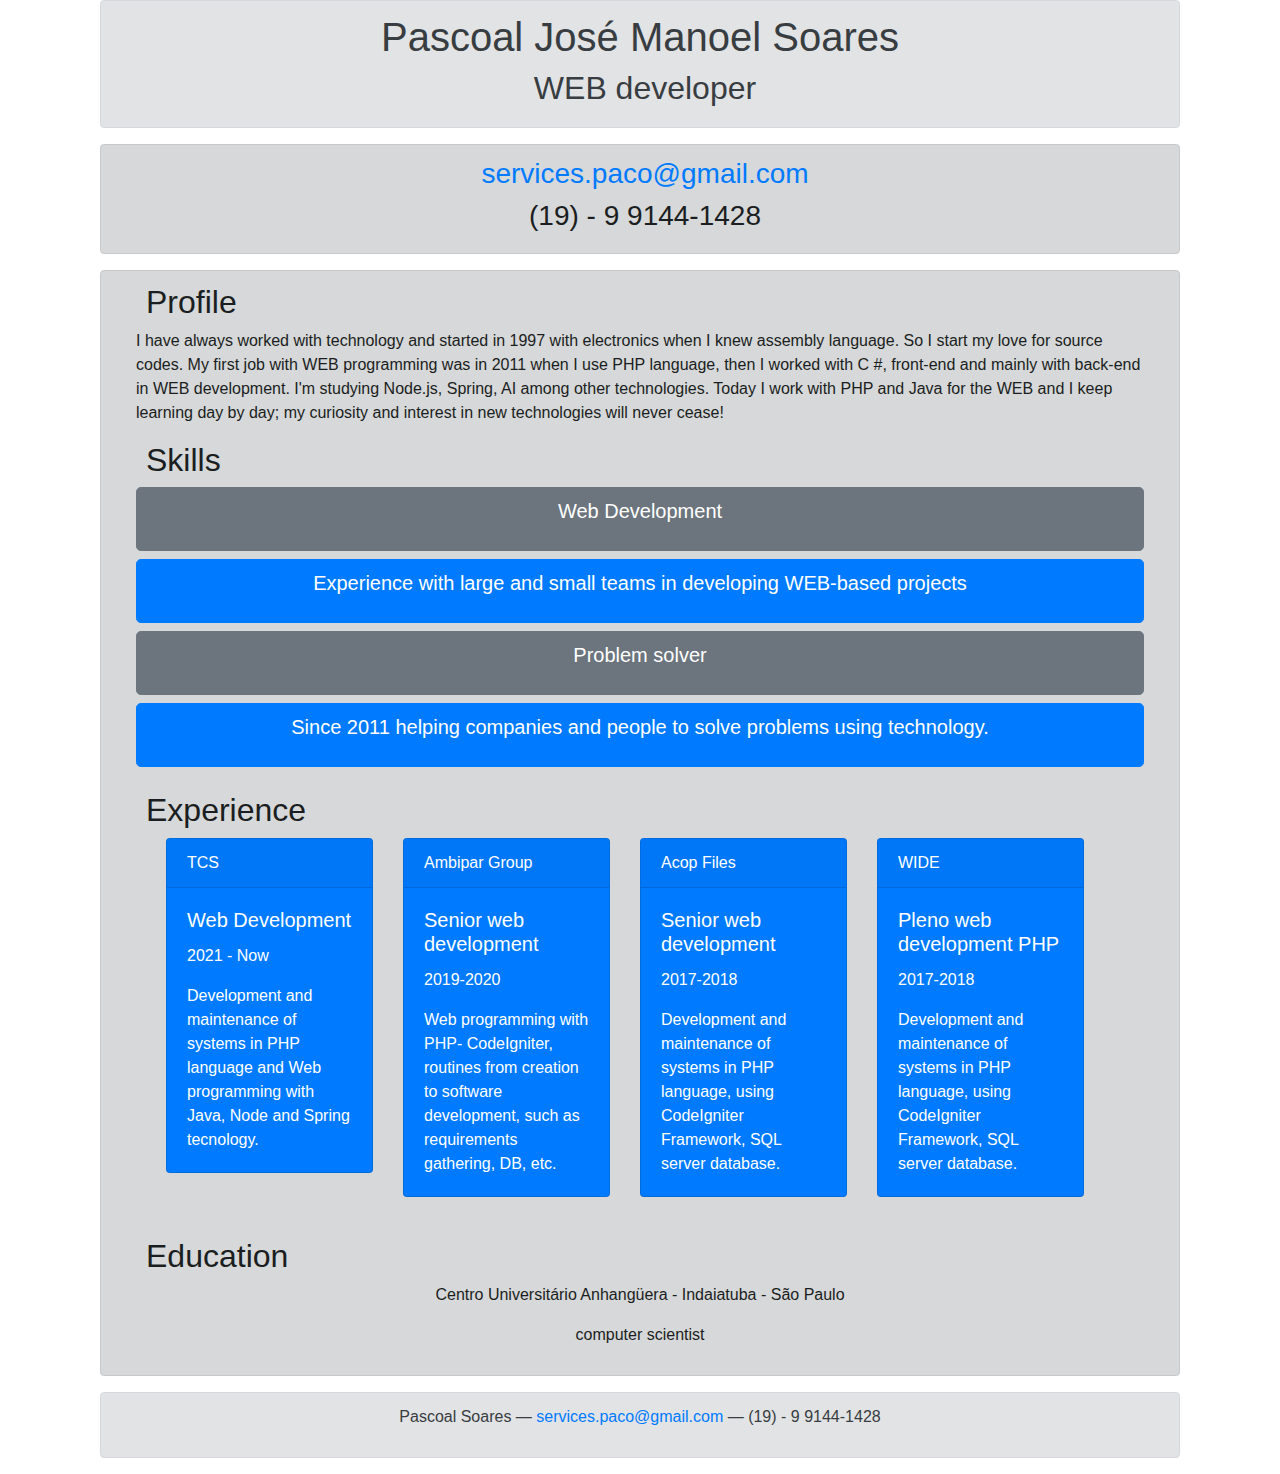
==== commit c6b49e81: "Adjust with bootstrap" ====
--- a/index.html
+++ b/index.html
@@ -1,165 +1,187 @@
-<!DOCTYPE html PUBLIC "-//W3C//DTD XHTML 1.0 Strict//EN" "http://www.w3.org/TR/xhtml1/DTD/xhtml1-strict.dtd">
+<!DOCTYPE>
 <html>
 <head>
 
 	<title>Pascoal Soares | php web developer | services.paco@gmail.com</title>
 	<meta http-equiv="content-type" content="text/html; charset=utf-8" />
 
-	<meta name="keywords" content="" />
-	<meta name="description" content="" />
+	<meta name="keywords" content="cv, pascoal josé manoel soares, paco, web programming, PHP, Java" />
+	<meta name="description" content="CV online" />
 
-	<link rel="stylesheet" type="text/css" href="http://yui.yahooapis.com/2.7.0/build/reset-fonts-grids/reset-fonts-grids.css" media="all" /> 
-	<link rel="stylesheet" type="text/css" href="resume.css" media="all" />
+	<link rel="stylesheet" href="https://stackpath.bootstrapcdn.com/bootstrap/4.3.1/css/bootstrap.min.css" integrity="sha384-ggOyR0iXCbMQv3Xipma34MD+dH/1fQ784/j6cY/iJTQUOhcWr7x9JvoRxT2MZw1T" crossorigin="anonymous">
+	<script src="https://code.jquery.com/jquery-3.3.1.slim.min.js" integrity="sha384-q8i/X+965DzO0rT7abK41JStQIAqVgRVzpbzo5smXKp4YfRvH+8abtTE1Pi6jizo" crossorigin="anonymous"></script>
+	<script src="https://cdnjs.cloudflare.com/ajax/libs/popper.js/1.14.7/umd/popper.min.js" integrity="sha384-UO2eT0CpHqdSJQ6hJty5KVphtPhzWj9WO1clHTMGa3JDZwrnQq4sF86dIHNDz0W1" crossorigin="anonymous"></script>
+	<script src="https://stackpath.bootstrapcdn.com/bootstrap/4.3.1/js/bootstrap.min.js" integrity="sha384-JjSmVgyd0p3pXB1rRibZUAYoIIy6OrQ6VrjIEaFf/nJGzIxFDsf4x0xIM+B07jRM" crossorigin="anonymous"></script>
 
 </head>
 <body>
 
-<div id="doc2" class="yui-t7">
-	<div id="inner">
-	
-		<div id="hd">
-			<div class="yui-gc">
-				<div class="yui-u first">
-					<h1>Pascoal José Manoel Soares</h1>
-					<h2>WEB developer</h2>
-				</div>
+	<div class="container">
+		<div class="container-fluid">
+			
+			<div id="hd">
+				<div class="yui-gc">
+					<div class="alert alert-secondary" role="alert">
+						<h1 class="alert-heading text-center">Pascoal José Manoel Soares</h1>
+						<h2 class="text-center">WEB developer</h2>
+					</div>
 
-				<div class="yui-u">
-					<div class="contact-info">
-						<h3><a id="pdf" href="#">Download PDF</a></h3>
-						<h3><a href="mailto:services.paco@gmail.com">services.paco@gmail.com</a></h3>
-						<h3>(19) - 9 9144-1428</h3>
-					</div><!--// .contact-info -->
-				</div>
-			</div><!--// .yui-gc -->
-		</div><!--// hd -->
+					<div class="text-center">
+						<div class="alert alert-dark" role="alert">
+							<!--h3><a id="pdf" href="#">Download PDF</a></h3-->
+							<h3><a href="mailto:services.paco@gmail.com">services.paco@gmail.com</a></h3>
+							<h3>(19) - 9 9144-1428</h3>
+						</div><!--// .contact-info -->
+					</div>
+				</div><!--// .yui-gc -->
+			</div><!--// hd -->
 
-		<div id="bd">
-			<div id="yui-main">
-				<div class="yui-b">
+			<div class="alert alert-dark" role="alert">
+				<div id="yui-main">
+					<div class="yui-b">
 
-					<div class="yui-gf">
-						<div class="yui-u first">
-							<h2>Profile</h2>
-						</div>
-						<div class="yui-u">
-							<p class="enlarge">
-								I have always worked with technology and started in 1997 with electronics when I knew assembly language. So I start my love for source codes. My first job with WEB programming was in 2011 when I use PHP language, then I worked with C #, front-end and mainly with back-end in WEB development. I'm studying Node.js, Spring, AI among other technologies. Today I work with PHP and Java for the WEB and I keep learning day by day; my curiosity and interest in new technologies will never cease! 
-							</p>
-						</div>
-					</div><!--// .yui-gf -->
+						<div class="container-fluid">
+							<div class="">
+								<h2>Profile</h2>
+							</div>
+							<div class="">
+								<p class="enlarge">
+									I have always worked with technology and started in 1997 with electronics when I knew assembly language. So I start my love for source codes. My first job with WEB programming was in 2011 when I use PHP language, then I worked with C #, front-end and mainly with back-end in WEB development. I'm studying Node.js, Spring, AI among other technologies. Today I work with PHP and Java for the WEB and I keep learning day by day; my curiosity and interest in new technologies will never cease! 
+								</p>
+							</div>
+						</div><!--// .container-fluid -->
 
-					<div class="yui-gf">
-						<div class="yui-u">
-							<h2>Skills</h2>
-						</div>
-						<div class="yui-u">
+						<div class="container-fluid">
+							<div class="">
+								<h2>Skills</h2>
+							</div>
+							<div class="">
 
-								<div class="talent">
+								<button type="button" class="btn btn-secondary btn-lg btn-block">
 									<p>Web Development</p>
+								</button>
+								<button type="button" class="btn btn-primary btn-lg btn-block">
 									<p> Experience with large and small teams in developing WEB-based projects</p>
-								</div>
+								</button>
 
-								<div class="talent">
+								<button type="button" class="btn btn-secondary btn-lg btn-block">
 									<p>Problem solver</p>
+								</button>
+								<button type="button" class="btn btn-primary btn-lg btn-block">
 									<p>Since 2011 helping companies and people to solve problems using technology.</p>
-								</div>
+								</button>
 
 								<!--div class="talent">
 									<p>Project Direction</p>
 									<p>Proven ability to lead and manage a wide variety of design and development projects in team and independent situations.</p>
 								</div-->
-						</div>
-					</div><!--// .yui-gf -->
-
-					<div class="yui-gf">
-						<div class="yui-u first">
+							</div>
+							<!--/div><!--// .container-fluid -->
+					<!--div class="clarifix"><br></div>
+					<div class="container-fluid">
 							<h2>Technical</h2>
 						</div>
-						<div class="yui-u">
-							<ul class="talent">
-								<p>XHTML</p>
-								<p>CSS</p>
-							</ul>
-							<ul class="talent">
-								<p class="last">Javascript</p>
-								<p>Jquery / Node</p>
-							</ul>
-							<ul class="talent">
-								<p>PHP</p>
-								<p class="last">Laravel / CodeIgniter</p>
-							</ul>
-							<ul class="talent">
-								<p>OS X</p>
-								<p>Linux</p>
-							</ul>
-							<ul class="talent">
-								<p class="last">Java</p>
+					<div class="row container-fluid">
+					  <div class="col-sm-6">
+					    <div class="card">
+					      <div class="card-body">
+					        <h5 class="card-title"></h5>
+					        <p class="card-text">Javascript</p>
+					        <a href="#" class="btn btn-primary">Jquery / Node</a>
+					      </div>
+					    </div>
+					  </div>
+					  <div class="col-sm-6">
+					    <div class="card">
+					      <div class="card-body">
+					        <h5 class="card-title"></h5>
+					        <p class="card-text">PHP</p>
+					        <a href="#" class="btn btn-primary">Laravel / CodeIgniter</a>
+					      </div>
+					    </div>
+					  </div>
+					</div-->
+
+					<div class="clarifix"><br></div>
+					<h2>Experience</h2>
+					<div class="container-fluid">
+						
+						
+
+						<div class="row col-sm-12">
+							<div class="col-sm-3">
+								<div class="card text-white bg-primary mb-3" style="max-width: 18rem;">
+									<div class="card-header">TCS</div>
+									<div class="card-body">
+										<h5 class="card-title">Web Development</h5>
+										<p>2021 - Now</p>
+										<p class="card-text">Development and maintenance of systems in PHP language and Web programming with Java, Node and Spring tecnology.</p>
+									</div>
+								</div>
+							</div>
+							
+							<div class="col-sm-3">
+								<div class="card text-white bg-primary mb-3" style="max-width: 18rem;">
+									<div class="card-header">Ambipar Group</div>
+									<div class="card-body">
+										<h5 class="card-title">Senior web development</h5>
+										<p>2019-2020</p>
+										<p class="card-text">Web programming with PHP- CodeIgniter, routines from creation to software development, such as requirements gathering, DB, etc.</p>
+									</div>
+								</div>
+							</div>
+							
+							<div class="col-sm-3">
+								<div class="card text-white bg-primary mb-3" style="max-width: 18rem;">
+									<div class="card-header">Acop Files</div>
+									<div class="card-body">
+										<h5 class="card-title">Senior web development</h5>
+										<p>2017-2018</p>
+										<p class="card-text">Development and maintenance of systems in PHP language, using CodeIgniter Framework, SQL server database.</p>
+									</div>
+								</div>
+							</div>
+							
+							<div class="col-sm-3">
+								<div class="card text-white bg-primary mb-3" style="max-width: 18rem;">
+									<div class="card-header">WIDE</div>
+									<div class="card-body">
+										<h5 class="card-title">Pleno web development PHP</h5>
+										<p>2017-2018</p>
+										<p class="card-text">Development and maintenance of systems in PHP language, using CodeIgniter Framework, SQL server database.</p>
+									</div>
+								</div>
+							</div>
 						</div>
-					</div><!--// .yui-gf-->
 
-					<div class="yui-gf">
-	
-						<div class="yui-u first">
-							<h2>Experience</h2>
-						</div><!--// .yui-u -->
+					</div><!--// . -->
+				</div><!--// .container-fluid -->
 
-						<div class="yui-u">
-
-							<div class="job">
-								<h2>TCS</h2>
-								<h3>Web Development</h3>
-								<h4>2021 - Now</h4>
-								<p>Web programming with Java and PHP</p>
-							</div>
-
-							<div class="job">
-								<h2>Ambipar Group</h2>
-								<h3>Senior web development</h3>
-								<h4>2019-2020</h4>
-								<p>Web programming with PHP and CodeIgniter and other routines from creation to software development.</p>
-							</div>
-
-							<div class="job">
-								<h2>Acop Files</h2>
-								<h3>Senior web development</h3>
-								<h4>2017-2018</h4>
-								<p>Development and maintenance of systems in PHP language, using CodeIgniter Framework, SQL server database.</p>
-							</div>
+				<div class="clarifix"><br></div>
+				<div class="container-fluid">
+					
+					<h2>Education</h2>
+					
+					<div class="text-center">
+						<div>Centro Universitário Anhangüera - Indaiatuba - São Paulo
+						</div>
+						<p><div class="text">computer scientist</div></p>
+					</div>
+				</div><!--// .container-fluid -->
 
 
-							<div class="job last">
-								<h2>WIDE</h2>
-								<h3>Pleno web development PHP</h3>
-								<h4>2017-2018</h4>
-								<p>Development and maintenance of systems in PHP language, using CodeIgniter Framework, SQL server database.</p>
-							</div>
-
-						</div><!--// .yui-u -->
-					</div><!--// .yui-gf -->
+			</div><!--// .yui-b -->
+		</div><!--// yui-main -->
+	</div><!--// bd -->
 
 
-					<div class="yui-gf last">
-						<div class="yui-u first">
-							<h2>Education</h2>
-						</div>
-						<div class="yui-u">
-							<h2>Centro Universitário Anhangüera - Indaiatuba - São Paulo</h2>
-							<h3>computer scientist</h3>
-						</div>
-					</div><!--// .yui-gf -->
+</div><!-- // inner -->
 
-
-				</div><!--// .yui-b -->
-			</div><!--// yui-main -->
-		</div><!--// bd -->
-
-		<div id="ft">
-			<p>Pascoal Soares &mdash; <a href="mailto:services.paco@gmail.com">services.paco@gmail.com</a> &mdash; (19) - 9 9144-1428</p>
-		</div><!--// footer -->
-
-	</div><!-- // inner -->
-
+<div class="container-fluid">
+	<div class="alert alert-secondary text-center" role="alert">
+		<p class="alert-heading">Pascoal Soares &mdash; <a href="mailto:services.paco@gmail.com">services.paco@gmail.com</a> &mdash; (19) - 9 9144-1428</p>
+	</div>
+</div><!--// footer -->
 
 </div><!--// doc -->
 
@@ -167,3 +189,9 @@
 </body>
 </html>
 
+<style type="text/css">
+h2,h3{
+	margin-left: 10px;
+
+}
+</style>